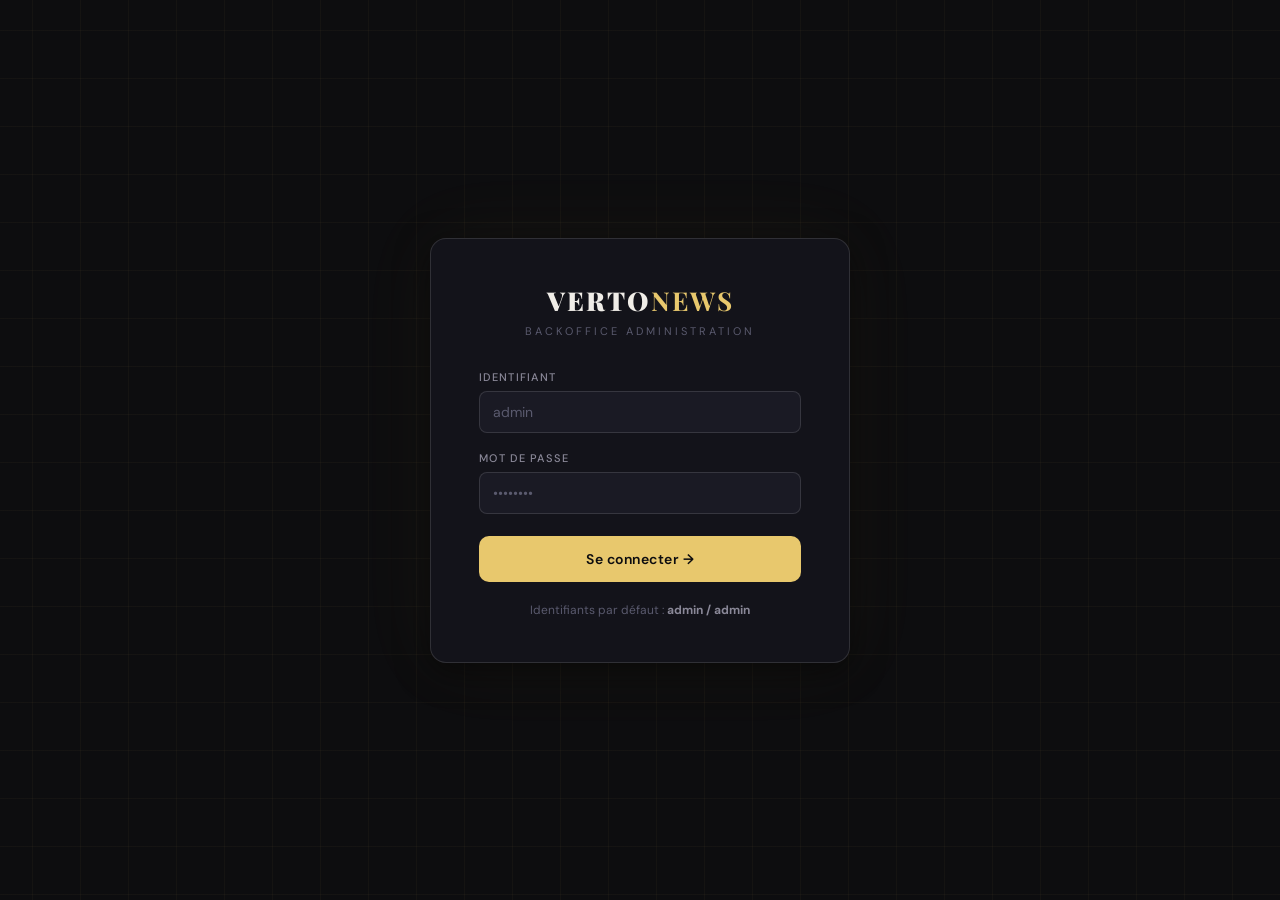
==== pages/backoffice/index.html @ e9a6a380 "back office init" ====
<!DOCTYPE html>
<html lang="fr">
<head>
  <meta charset="UTF-8" />
  <meta name="viewport" content="width=device-width, initial-scale=1.0"/>
  <title>VertoNews — Backoffice</title>
  <link rel="preconnect" href="https://fonts.googleapis.com">
  <link href="https://fonts.googleapis.com/css2?family=Playfair+Display:wght@700;900&family=DM+Sans:wght@300;400;500;600&display=swap" rel="stylesheet">
  <link rel="stylesheet" href="style.css" />
</head>
<body>

  <!-- ══════════════════════════════════════════
       LOGIN SCREEN
  ══════════════════════════════════════════ -->
  <div id="login-screen" class="login-screen active">
    <div class="login-bg">
      <div class="login-bg-grid"></div>
    </div>
    <div class="login-card">
      <div class="login-logo">
        <span class="logo-verto">VERTO</span><span class="logo-news">NEWS</span>
        <p class="login-subtitle">Backoffice Administration</p>
      </div>
      <div class="login-form">
        <div class="form-group">
          <label>Identifiant</label>
          <input type="text" id="login-user" placeholder="admin" autocomplete="off"/>
        </div>
        <div class="form-group">
          <label>Mot de passe</label>
          <input type="password" id="login-pass" placeholder="••••••••"/>
        </div>
        <div id="login-error" class="login-error hidden">Identifiants incorrects.</div>
        <button class="btn-login" onclick="doLogin()">Se connecter →</button>
      </div>
      <p class="login-hint">Identifiants par défaut : <strong>admin / admin</strong></p>
    </div>
  </div>

  <!-- ══════════════════════════════════════════
       APP SHELL
  ══════════════════════════════════════════ -->
  <div id="app" class="app hidden">

    <!-- SIDEBAR -->
    <aside class="sidebar">
      <div class="sidebar-logo">
        <span class="logo-verto">VERTO</span><span class="logo-news">NEWS</span>
      </div>
      <nav class="sidebar-nav">
        <a href="#" class="nav-item active" data-view="dashboard">
          <svg viewBox="0 0 24 24"><rect x="3" y="3" width="7" height="7" rx="1"/><rect x="14" y="3" width="7" height="7" rx="1"/><rect x="3" y="14" width="7" height="7" rx="1"/><rect x="14" y="14" width="7" height="7" rx="1"/></svg>
          Dashboard
        </a>
        <a href="#" class="nav-item" data-view="articles">
          <svg viewBox="0 0 24 24"><path d="M4 6h16M4 10h16M4 14h10M4 18h8"/></svg>
          Articles
        </a>
        <a href="#" class="nav-item" data-view="new-article">
          <svg viewBox="0 0 24 24"><circle cx="12" cy="12" r="10"/><line x1="12" y1="8" x2="12" y2="16"/><line x1="8" y1="12" x2="16" y2="12"/></svg>
          Nouvel article
        </a>
      </nav>
      <div class="sidebar-footer">
        <div class="sidebar-user">
          <div class="user-avatar">A</div>
          <div>
            <div class="user-name">Admin</div>
            <div class="user-role">Rédacteur en chef</div>
          </div>
        </div>
        <button class="btn-logout" onclick="doLogout()">
          <svg viewBox="0 0 24 24"><path d="M9 21H5a2 2 0 01-2-2V5a2 2 0 012-2h4"/><polyline points="16 17 21 12 16 7"/><line x1="21" y1="12" x2="9" y2="12"/></svg>
        </button>
      </div>
    </aside>

    <!-- MAIN CONTENT -->
    <main class="main-content">

      <!-- TOP BAR -->
      <header class="topbar">
        <div class="topbar-title" id="topbar-title">Dashboard</div>
        <div class="topbar-actions">
          <div class="search-box">
            <svg viewBox="0 0 24 24"><circle cx="11" cy="11" r="8"/><line x1="21" y1="21" x2="16.65" y2="16.65"/></svg>
            <input type="text" id="search-input" placeholder="Rechercher un article…" oninput="filterArticles(this.value)"/>
          </div>
          <button class="btn-primary" onclick="showView('new-article')">+ Nouvel article</button>
        </div>
      </header>

      <!-- ── DASHBOARD VIEW ── -->
      <section id="view-dashboard" class="view active">
        <div class="stats-grid">
          <div class="stat-card accent-blue">
            <div class="stat-icon">
              <svg viewBox="0 0 24 24"><path d="M4 6h16M4 10h16M4 14h10M4 18h8"/></svg>
            </div>
            <div class="stat-info">
              <span class="stat-value" id="stat-total">0</span>
              <span class="stat-label">Articles publiés</span>
            </div>
          </div>
          <div class="stat-card accent-green">
            <div class="stat-icon">
              <svg viewBox="0 0 24 24"><polyline points="22 12 18 12 15 21 9 3 6 12 2 12"/></svg>
            </div>
            <div class="stat-info">
              <span class="stat-value">5</span>
              <span class="stat-label">Catégories actives</span>
            </div>
          </div>
          <div class="stat-card accent-orange">
            <div class="stat-icon">
              <svg viewBox="0 0 24 24"><path d="M17 21v-2a4 4 0 00-4-4H5a4 4 0 00-4 4v2"/><circle cx="9" cy="7" r="4"/><path d="M23 21v-2a4 4 0 00-3-3.87"/><path d="M16 3.13a4 4 0 010 7.75"/></svg>
            </div>
            <div class="stat-info">
              <span class="stat-value">2</span>
              <span class="stat-label">Auteurs actifs</span>
            </div>
          </div>
          <div class="stat-card accent-purple">
            <div class="stat-icon">
              <svg viewBox="0 0 24 24"><path d="M1 12s4-8 11-8 11 8 11 8-4 8-11 8-11-8-11-8z"/><circle cx="12" cy="12" r="3"/></svg>
            </div>
            <div class="stat-info">
              <span class="stat-value">14.3K</span>
              <span class="stat-label">Vues aujourd'hui</span>
            </div>
          </div>
        </div>

        <div class="dashboard-bottom">
          <div class="recent-articles">
            <h3>Articles récents</h3>
            <div id="recent-list"></div>
          </div>
          <div class="categories-panel">
            <h3>Répartition par catégorie</h3>
            <div id="cat-list"></div>
          </div>
        </div>
      </section>

      <!-- ── ARTICLES VIEW ── -->
      <section id="view-articles" class="view">
        <div class="articles-toolbar">
          <div class="filter-tabs" id="filter-tabs">
            <button class="filter-tab active" data-cat="all">Tous</button>
            <button class="filter-tab" data-cat="Sport">Sport</button>
            <button class="filter-tab" data-cat="Science">Science</button>
            <button class="filter-tab" data-cat="Economy">Économie</button>
            <button class="filter-tab" data-cat="Health">Santé</button>
            <button class="filter-tab" data-cat="Technology">Technologie</button>
          </div>
        </div>
        <div class="articles-table-wrap">
          <table class="articles-table">
            <thead>
              <tr>
                <th>Image</th>
                <th>Titre</th>
                <th>Auteur</th>
                <th>Catégorie</th>
                <th>Date</th>
                <th>Actions</th>
              </tr>
            </thead>
            <tbody id="articles-tbody"></tbody>
          </table>
          <div id="no-results" class="no-results hidden">Aucun article trouvé.</div>
        </div>
      </section>

      <!-- ── ARTICLE FORM VIEW ── -->
      <section id="view-new-article" class="view">
        <div class="form-card">
          <h2 id="form-title">Nouvel article</h2>
          <input type="hidden" id="edit-id"/>
          <div class="form-grid">
            <div class="form-col-left">
              <div class="form-group">
                <label>Titre de l'article *</label>
                <input type="text" id="f-title" placeholder="Entrez le titre…"/>
              </div>
              <div class="form-group">
                <label>Contenu / Description *</label>
                <textarea id="f-body" rows="6" placeholder="Rédigez le contenu de l'article…"></textarea>
              </div>
              <div class="form-row">
                <div class="form-group">
                  <label>Auteur *</label>
                  <input type="text" id="f-author" placeholder="Nom de l'auteur"/>
                </div>
                <div class="form-group">
                  <label>Catégorie *</label>
                  <select id="f-category">
                    <option value="">-- Choisir --</option>
                    <option>Sport</option>
                    <option>Science</option>
                    <option>Economy</option>
                    <option>Health</option>
                    <option>Technology</option>
                    <option>Politics</option>
                    <option>Culture</option>
                  </select>
                </div>
              </div>
            </div>
            <div class="form-col-right">
              <div class="form-group">
                <label>Image principale</label>
                <div class="image-upload-area" id="upload-area" onclick="document.getElementById('f-image-file').click()">
                  <img id="preview-img" src="" alt="" class="hidden"/>
                  <div class="upload-placeholder" id="upload-placeholder">
                    <svg viewBox="0 0 24 24"><rect x="3" y="3" width="18" height="18" rx="2"/><circle cx="8.5" cy="8.5" r="1.5"/><polyline points="21 15 16 10 5 21"/></svg>
                    <span>Cliquer pour téléverser</span>
                    <small>PNG, JPG, WEBP</small>
                  </div>
                </div>
                <input type="file" id="f-image-file" accept="image/*" style="display:none" onchange="handleImageUpload(event)"/>
                <div class="form-group" style="margin-top:10px">
                  <label>Ou URL de l'image</label>
                  <input type="text" id="f-image" placeholder="https://..." oninput="previewFromUrl(this.value)"/>
                </div>
              </div>
            </div>
          </div>
          <div id="form-error" class="form-error hidden"></div>
          <div class="form-actions">
            <button class="btn-secondary" onclick="cancelForm()">Annuler</button>
            <button class="btn-primary" onclick="saveArticle()">Enregistrer l'article</button>
          </div>
        </div>
      </section>

    </main>
  </div>

  <!-- ══════════════════════════════════════════
       DELETE MODAL
  ══════════════════════════════════════════ -->
  <div id="modal-delete" class="modal-overlay hidden">
    <div class="modal-box">
      <div class="modal-icon">
        <svg viewBox="0 0 24 24"><polyline points="3 6 5 6 21 6"/><path d="M19 6l-1 14a2 2 0 01-2 2H8a2 2 0 01-2-2L5 6"/><path d="M10 11v6M14 11v6"/><path d="M9 6V4a1 1 0 011-1h4a1 1 0 011 1v2"/></svg>
      </div>
      <h3>Supprimer cet article ?</h3>
      <p>Cette action est irréversible.</p>
      <div class="modal-actions">
        <button class="btn-secondary" onclick="closeDeleteModal()">Annuler</button>
        <button class="btn-danger" onclick="confirmDelete()">Supprimer</button>
      </div>
    </div>
  </div>

  <!-- TOAST -->
  <div id="toast" class="toast hidden"></div>

  <script src="app.js" defer></script>
</body>
</html>
---- pages/backoffice/style.css ----
/* ═══════════════════════════════════════════
   VERTONEWS BACKOFFICE — style.css
   Aesthetic: Editorial / Luxury Press
═══════════════════════════════════════════ */

@import url('https://fonts.googleapis.com/css2?family=Playfair+Display:wght@700;900&family=DM+Sans:wght@300;400;500;600&display=swap');

/* ── Variables ── */
:root {
  --bg:        #0d0d0f;
  --bg2:       #13131a;
  --bg3:       #1a1a24;
  --border:    rgba(255,255,255,0.07);
  --border2:   rgba(255,255,255,0.12);
  --text:      #f0ede8;
  --text-muted:#8a8898;
  --text-dim:  #5a5a6e;
  --accent:    #e8c86d;
  --accent2:   #c9a84c;
  --danger:    #e05555;
  --success:   #4ecc8a;
  --blue:      #5b8dee;
  --green:     #4ecc8a;
  --orange:    #f0924e;
  --purple:    #a87ee8;
  --sidebar-w: 230px;
  --radius:    10px;
  --font-head: 'Playfair Display', serif;
  --font-body: 'DM Sans', sans-serif;
  --shadow:    0 8px 32px rgba(0,0,0,0.5);
}

*, *::before, *::after { box-sizing: border-box; margin: 0; padding: 0; }

html, body {
  height: 100%;
  font-family: var(--font-body);
  background: var(--bg);
  color: var(--text);
  font-size: 14px;
  -webkit-font-smoothing: antialiased;
}

a { color: inherit; text-decoration: none; }
button { cursor: pointer; font-family: var(--font-body); }
input, textarea, select {
  font-family: var(--font-body);
  font-size: 14px;
}

/* ─── UTILITY ─── */
.hidden { display: none !important; }

/* ─────────────────────────────────────────
   LOGIN SCREEN
───────────────────────────────────────── */
.login-screen {
  position: fixed; inset: 0;
  display: flex; align-items: center; justify-content: center;
  z-index: 1000;
  background: var(--bg);
}
.login-bg {
  position: absolute; inset: 0; overflow: hidden;
}
.login-bg-grid {
  position: absolute; inset: -50%;
  background-image:
    linear-gradient(rgba(232,200,109,0.04) 1px, transparent 1px),
    linear-gradient(90deg, rgba(232,200,109,0.04) 1px, transparent 1px);
  background-size: 48px 48px;
  animation: gridDrift 20s linear infinite;
}
@keyframes gridDrift { to { transform: translate(48px, 48px); } }

.login-card {
  position: relative;
  background: var(--bg2);
  border: 1px solid var(--border2);
  border-radius: 16px;
  padding: 44px 48px;
  width: 420px;
  box-shadow: var(--shadow), 0 0 80px rgba(232,200,109,0.06);
  animation: loginFadeIn 0.5s ease;
}
@keyframes loginFadeIn {
  from { opacity: 0; transform: translateY(20px); }
  to   { opacity: 1; transform: translateY(0); }
}

.login-logo {
  text-align: center;
  margin-bottom: 32px;
}
.logo-verto {
  font-family: var(--font-head);
  font-size: 26px;
  font-weight: 900;
  color: var(--text);
  letter-spacing: 2px;
}
.logo-news {
  font-family: var(--font-head);
  font-size: 26px;
  font-weight: 700;
  color: var(--accent);
  letter-spacing: 2px;
}
.login-subtitle {
  margin-top: 6px;
  font-size: 11px;
  letter-spacing: 3px;
  text-transform: uppercase;
  color: var(--text-dim);
}

.login-form .form-group {
  margin-bottom: 18px;
}
.login-form label {
  display: block;
  font-size: 11px;
  text-transform: uppercase;
  letter-spacing: 1.5px;
  color: var(--text-muted);
  margin-bottom: 7px;
}
.login-form input {
  width: 100%;
  background: var(--bg3);
  border: 1px solid var(--border2);
  border-radius: var(--radius);
  padding: 12px 14px;
  color: var(--text);
  transition: border-color 0.2s;
  outline: none;
}
.login-form input:focus {
  border-color: var(--accent);
}
.login-form input::placeholder { color: var(--text-dim); }

.login-error {
  background: rgba(224,85,85,0.12);
  border: 1px solid rgba(224,85,85,0.3);
  color: var(--danger);
  border-radius: 7px;
  padding: 10px 14px;
  font-size: 13px;
  margin-bottom: 14px;
}

.btn-login {
  width: 100%;
  background: var(--accent);
  color: #0d0d0f;
  font-weight: 600;
  font-size: 14px;
  letter-spacing: 0.5px;
  border: none;
  border-radius: var(--radius);
  padding: 14px;
  margin-top: 4px;
  transition: background 0.2s, transform 0.1s;
}
.btn-login:hover { background: var(--accent2); }
.btn-login:active { transform: scale(0.99); }

.login-hint {
  text-align: center;
  margin-top: 20px;
  font-size: 12px;
  color: var(--text-dim);
}
.login-hint strong { color: var(--text-muted); }

/* ─────────────────────────────────────────
   APP LAYOUT
───────────────────────────────────────── */
.app {
  display: flex;
  height: 100vh;
  overflow: hidden;
}

/* ─── SIDEBAR ─── */
.sidebar {
  width: var(--sidebar-w);
  flex-shrink: 0;
  background: var(--bg2);
  border-right: 1px solid var(--border);
  display: flex;
  flex-direction: column;
  padding: 24px 0;
}

.sidebar-logo {
  padding: 0 20px 24px;
  border-bottom: 1px solid var(--border);
  margin-bottom: 16px;
}

.sidebar-nav {
  flex: 1;
  padding: 0 12px;
  display: flex;
  flex-direction: column;
  gap: 4px;
}

.nav-item {
  display: flex;
  align-items: center;
  gap: 10px;
  padding: 10px 12px;
  border-radius: 8px;
  color: var(--text-muted);
  font-size: 13px;
  font-weight: 500;
  transition: all 0.2s;
}
.nav-item svg {
  width: 16px; height: 16px;
  stroke: currentColor;
  fill: none;
  stroke-width: 2;
  stroke-linecap: round;
  stroke-linejoin: round;
  flex-shrink: 0;
}
.nav-item:hover {
  color: var(--text);
  background: rgba(255,255,255,0.05);
}
.nav-item.active {
  color: var(--accent);
  background: rgba(232,200,109,0.08);
}

.sidebar-footer {
  padding: 16px 16px 0;
  border-top: 1px solid var(--border);
  margin-top: 16px;
  display: flex;
  align-items: center;
  justify-content: space-between;
  gap: 10px;
}
.sidebar-user { display: flex; align-items: center; gap: 10px; }
.user-avatar {
  width: 34px; height: 34px;
  border-radius: 50%;
  background: var(--accent);
  color: #0d0d0f;
  font-weight: 700;
  font-size: 14px;
  display: flex; align-items: center; justify-content: center;
  flex-shrink: 0;
}
.user-name  { font-size: 13px; font-weight: 600; line-height: 1.2; }
.user-role  { font-size: 11px; color: var(--text-dim); }

.btn-logout {
  background: none;
  border: 1px solid var(--border2);
  border-radius: 8px;
  padding: 7px;
  color: var(--text-muted);
  display: flex; align-items: center; justify-content: center;
  transition: all 0.2s;
}
.btn-logout svg {
  width: 15px; height: 15px;
  stroke: currentColor; fill: none;
  stroke-width: 2; stroke-linecap: round; stroke-linejoin: round;
}
.btn-logout:hover { color: var(--danger); border-color: var(--danger); }

/* ─── MAIN ─── */
.main-content {
  flex: 1;
  overflow-y: auto;
  display: flex;
  flex-direction: column;
}

/* ─── TOPBAR ─── */
.topbar {
  display: flex;
  align-items: center;
  justify-content: space-between;
  padding: 16px 28px;
  border-bottom: 1px solid var(--border);
  background: var(--bg2);
  position: sticky; top: 0; z-index: 10;
  gap: 16px;
}
.topbar-title {
  font-family: var(--font-head);
  font-size: 20px;
  font-weight: 700;
  white-space: nowrap;
}
.topbar-actions {
  display: flex;
  align-items: center;
  gap: 12px;
}
.search-box {
  display: flex;
  align-items: center;
  gap: 8px;
  background: var(--bg3);
  border: 1px solid var(--border2);
  border-radius: 8px;
  padding: 8px 12px;
}
.search-box svg {
  width: 15px; height: 15px;
  stroke: var(--text-dim); fill: none;
  stroke-width: 2; stroke-linecap: round;
  flex-shrink: 0;
}
.search-box input {
  background: none; border: none; outline: none;
  color: var(--text); width: 200px;
}
.search-box input::placeholder { color: var(--text-dim); }

/* ─── BUTTONS ─── */
.btn-primary {
  background: var(--accent);
  color: #0d0d0f;
  border: none;
  border-radius: 8px;
  padding: 9px 18px;
  font-weight: 600;
  font-size: 13px;
  transition: background 0.2s, transform 0.1s;
  white-space: nowrap;
}
.btn-primary:hover { background: var(--accent2); }
.btn-primary:active { transform: scale(0.98); }

.btn-secondary {
  background: none;
  border: 1px solid var(--border2);
  color: var(--text-muted);
  border-radius: 8px;
  padding: 9px 18px;
  font-size: 13px;
  transition: all 0.2s;
}
.btn-secondary:hover { border-color: var(--text-muted); color: var(--text); }

.btn-danger {
  background: var(--danger);
  color: #fff;
  border: none;
  border-radius: 8px;
  padding: 9px 18px;
  font-size: 13px;
  font-weight: 600;
  transition: opacity 0.2s;
}
.btn-danger:hover { opacity: 0.85; }

.btn-icon {
  width: 32px; height: 32px;
  border-radius: 7px;
  border: 1px solid var(--border2);
  background: none;
  color: var(--text-muted);
  display: inline-flex; align-items: center; justify-content: center;
  transition: all 0.2s;
}
.btn-icon svg {
  width: 14px; height: 14px;
  stroke: currentColor; fill: none;
  stroke-width: 2; stroke-linecap: round; stroke-linejoin: round;
}
.btn-icon:hover { color: var(--text); border-color: var(--text-muted); }
.btn-icon.edit:hover  { color: var(--accent); border-color: var(--accent); }
.btn-icon.del:hover   { color: var(--danger); border-color: var(--danger); }

/* ─── VIEWS ─── */
.view { display: none; padding: 28px; }
.view.active { display: block; }

/* ─── DASHBOARD ─── */
.stats-grid {
  display: grid;
  grid-template-columns: repeat(4, 1fr);
  gap: 16px;
  margin-bottom: 28px;
}
@media (max-width: 1100px) { .stats-grid { grid-template-columns: repeat(2,1fr); } }

.stat-card {
  background: var(--bg2);
  border: 1px solid var(--border);
  border-radius: var(--radius);
  padding: 20px 22px;
  display: flex;
  align-items: center;
  gap: 16px;
  position: relative;
  overflow: hidden;
  transition: transform 0.2s, border-color 0.2s;
}
.stat-card::after {
  content: '';
  position: absolute;
  top: 0; right: 0;
  width: 3px; height: 100%;
}
.stat-card.accent-blue::after  { background: var(--blue); }
.stat-card.accent-green::after { background: var(--green); }
.stat-card.accent-orange::after{ background: var(--orange); }
.stat-card.accent-purple::after{ background: var(--purple); }
.stat-card:hover { transform: translateY(-2px); border-color: var(--border2); }

.stat-icon {
  width: 42px; height: 42px;
  border-radius: 10px;
  display: flex; align-items: center; justify-content: center;
  flex-shrink: 0;
}
.accent-blue  .stat-icon { background: rgba(91,141,238,0.12); color: var(--blue); }
.accent-green .stat-icon { background: rgba(78,204,138,0.12); color: var(--green); }
.accent-orange.stat-icon, .accent-orange .stat-icon { background: rgba(240,146,78,0.12); color: var(--orange); }
.accent-purple .stat-icon{ background: rgba(168,126,232,0.12); color: var(--purple); }

.stat-icon svg { width: 18px; height: 18px; stroke: currentColor; fill: none; stroke-width: 2; stroke-linecap: round; stroke-linejoin: round; }
.stat-value { display: block; font-family: var(--font-head); font-size: 26px; font-weight: 700; line-height: 1.1; }
.stat-label { font-size: 12px; color: var(--text-muted); margin-top: 2px; }

.dashboard-bottom {
  display: grid;
  grid-template-columns: 1fr 280px;
  gap: 20px;
}
@media (max-width: 1000px) { .dashboard-bottom { grid-template-columns: 1fr; } }

.recent-articles, .categories-panel {
  background: var(--bg2);
  border: 1px solid var(--border);
  border-radius: var(--radius);
  padding: 20px;
}
.recent-articles h3,
.categories-panel h3 {
  font-family: var(--font-head);
  font-size: 15px;
  font-weight: 700;
  margin-bottom: 16px;
  padding-bottom: 12px;
  border-bottom: 1px solid var(--border);
}

.recent-row {
  display: flex;
  align-items: center;
  gap: 12px;
  padding: 10px 0;
  border-bottom: 1px solid var(--border);
  cursor: pointer;
  transition: opacity 0.2s;
}
.recent-row:last-child { border-bottom: none; }
.recent-row:hover { opacity: 0.75; }
.recent-thumb {
  width: 48px; height: 36px;
  border-radius: 6px;
  object-fit: cover;
  background: var(--bg3);
  flex-shrink: 0;
}
.recent-info { flex: 1; min-width: 0; }
.recent-title { font-size: 13px; font-weight: 500; white-space: nowrap; overflow: hidden; text-overflow: ellipsis; }
.recent-meta  { font-size: 11px; color: var(--text-muted); margin-top: 2px; }

.cat-row {
  display: flex; align-items: center; justify-content: space-between;
  padding: 9px 0;
  border-bottom: 1px solid var(--border);
}
.cat-row:last-child { border-bottom: none; }
.cat-badge {
  font-size: 11px;
  font-weight: 600;
  padding: 3px 8px;
  border-radius: 20px;
  letter-spacing: 0.5px;
}
.cat-count { font-size: 13px; font-weight: 600; color: var(--text-muted); }

/* ─── ARTICLES TABLE ─── */
.articles-toolbar {
  margin-bottom: 16px;
}
.filter-tabs {
  display: flex;
  gap: 6px;
  flex-wrap: wrap;
}
.filter-tab {
  background: none;
  border: 1px solid var(--border2);
  border-radius: 20px;
  padding: 6px 14px;
  font-size: 12px;
  color: var(--text-muted);
  transition: all 0.2s;
}
.filter-tab:hover { color: var(--text); border-color: var(--text-muted); }
.filter-tab.active { background: var(--accent); color: #0d0d0f; border-color: var(--accent); font-weight: 600; }

.articles-table-wrap {
  background: var(--bg2);
  border: 1px solid var(--border);
  border-radius: var(--radius);
  overflow: hidden;
}
.articles-table {
  width: 100%;
  border-collapse: collapse;
}
.articles-table thead { background: var(--bg3); }
.articles-table th {
  text-align: left;
  padding: 13px 16px;
  font-size: 11px;
  text-transform: uppercase;
  letter-spacing: 1.2px;
  color: var(--text-dim);
  font-weight: 600;
  border-bottom: 1px solid var(--border);
}
.articles-table td {
  padding: 12px 16px;
  border-bottom: 1px solid var(--border);
  vertical-align: middle;
  font-size: 13px;
}
.articles-table tbody tr:last-child td { border-bottom: none; }
.articles-table tbody tr:hover td { background: rgba(255,255,255,0.02); }

.table-thumb {
  width: 56px; height: 40px;
  border-radius: 6px;
  object-fit: cover;
  background: var(--bg3);
  display: block;
}
.table-title { font-weight: 500; max-width: 300px; }
.table-author { color: var(--text-muted); }
.table-date   { color: var(--text-dim); white-space: nowrap; }
.table-actions { display: flex; gap: 6px; }

.no-results {
  text-align: center;
  padding: 40px;
  color: var(--text-dim);
  font-size: 14px;
}

/* ─── ARTICLE FORM ─── */
.form-card {
  background: var(--bg2);
  border: 1px solid var(--border);
  border-radius: var(--radius);
  padding: 28px 32px;
}
.form-card h2 {
  font-family: var(--font-head);
  font-size: 22px;
  font-weight: 700;
  margin-bottom: 24px;
  padding-bottom: 16px;
  border-bottom: 1px solid var(--border);
}
.form-grid {
  display: grid;
  grid-template-columns: 1fr 340px;
  gap: 28px;
}
@media (max-width: 900px) { .form-grid { grid-template-columns: 1fr; } }

.form-group {
  margin-bottom: 18px;
}
.form-group label {
  display: block;
  font-size: 11px;
  text-transform: uppercase;
  letter-spacing: 1.3px;
  color: var(--text-muted);
  margin-bottom: 7px;
  font-weight: 500;
}
.form-group input,
.form-group textarea,
.form-group select {
  width: 100%;
  background: var(--bg3);
  border: 1px solid var(--border2);
  border-radius: 8px;
  padding: 11px 13px;
  color: var(--text);
  transition: border-color 0.2s;
  outline: none;
  resize: vertical;
}
.form-group input:focus,
.form-group textarea:focus,
.form-group select:focus { border-color: var(--accent); }
.form-group input::placeholder,
.form-group textarea::placeholder { color: var(--text-dim); }
.form-group select option { background: var(--bg3); }

.form-row {
  display: grid;
  grid-template-columns: 1fr 1fr;
  gap: 16px;
}

/* Image Upload */
.image-upload-area {
  width: 100%;
  aspect-ratio: 16/9;
  border: 2px dashed var(--border2);
  border-radius: 10px;
  cursor: pointer;
  position: relative;
  overflow: hidden;
  background: var(--bg3);
  transition: border-color 0.2s;
  display: flex; align-items: center; justify-content: center;
}
.image-upload-area:hover { border-color: var(--accent); }
#preview-img {
  position: absolute; inset: 0;
  width: 100%; height: 100%;
  object-fit: cover;
  border-radius: 8px;
}
.upload-placeholder {
  display: flex;
  flex-direction: column;
  align-items: center;
  gap: 8px;
  color: var(--text-dim);
  pointer-events: none;
}
.upload-placeholder svg {
  width: 32px; height: 32px;
  stroke: currentColor; fill: none;
  stroke-width: 1.5; stroke-linecap: round; stroke-linejoin: round;
}
.upload-placeholder span { font-size: 13px; color: var(--text-muted); }
.upload-placeholder small { font-size: 11px; }

.form-error {
  background: rgba(224,85,85,0.1);
  border: 1px solid rgba(224,85,85,0.25);
  color: var(--danger);
  border-radius: 7px;
  padding: 10px 14px;
  font-size: 13px;
  margin-bottom: 16px;
}

.form-actions {
  display: flex;
  justify-content: flex-end;
  gap: 12px;
  padding-top: 20px;
  border-top: 1px solid var(--border);
  margin-top: 4px;
}

/* ─── CATEGORY BADGES ─── */
.cat-Sport       { background: rgba(240,146,78,0.15); color: var(--orange); }
.cat-Science     { background: rgba(91,141,238,0.15); color: var(--blue); }
.cat-Economy     { background: rgba(78,204,138,0.15); color: var(--green); }
.cat-Health      { background: rgba(168,126,232,0.15); color: var(--purple); }
.cat-Technology  { background: rgba(232,200,109,0.15); color: var(--accent); }
.cat-Politics    { background: rgba(224,85,85,0.15); color: var(--danger); }
.cat-Culture     { background: rgba(200,180,255,0.15); color: #c8b4ff; }

/* ─── DELETE MODAL ─── */
.modal-overlay {
  position: fixed; inset: 0;
  background: rgba(0,0,0,0.65);
  backdrop-filter: blur(4px);
  z-index: 500;
  display: flex; align-items: center; justify-content: center;
}
.modal-box {
  background: var(--bg2);
  border: 1px solid var(--border2);
  border-radius: 14px;
  padding: 32px 36px;
  max-width: 360px;
  text-align: center;
  animation: modalIn 0.2s ease;
  box-shadow: var(--shadow);
}
@keyframes modalIn {
  from { opacity: 0; transform: scale(0.94); }
  to   { opacity: 1; transform: scale(1); }
}
.modal-icon {
  width: 52px; height: 52px;
  background: rgba(224,85,85,0.12);
  border-radius: 50%;
  display: flex; align-items: center; justify-content: center;
  margin: 0 auto 16px;
}
.modal-icon svg {
  width: 22px; height: 22px;
  stroke: var(--danger); fill: none;
  stroke-width: 2; stroke-linecap: round; stroke-linejoin: round;
}
.modal-box h3 { font-family: var(--font-head); font-size: 17px; margin-bottom: 8px; }
.modal-box p  { color: var(--text-muted); font-size: 13px; margin-bottom: 22px; }
.modal-actions { display: flex; gap: 10px; justify-content: center; }

/* ─── TOAST ─── */
.toast {
  position: fixed;
  bottom: 24px; right: 24px;
  background: var(--bg2);
  border: 1px solid var(--border2);
  border-left: 3px solid var(--success);
  border-radius: 8px;
  padding: 12px 18px;
  font-size: 13px;
  box-shadow: var(--shadow);
  z-index: 999;
  animation: toastIn 0.3s ease;
  max-width: 300px;
}
.toast.error { border-left-color: var(--danger); }
@keyframes toastIn {
  from { opacity: 0; transform: translateY(10px); }
  to   { opacity: 1; transform: translateY(0); }
}

/* ─── SCROLLBAR ─── */
::-webkit-scrollbar { width: 6px; }
::-webkit-scrollbar-track { background: transparent; }
::-webkit-scrollbar-thumb { background: rgba(255,255,255,0.08); border-radius: 3px; }
::-webkit-scrollbar-thumb:hover { background: rgba(255,255,255,0.15); }
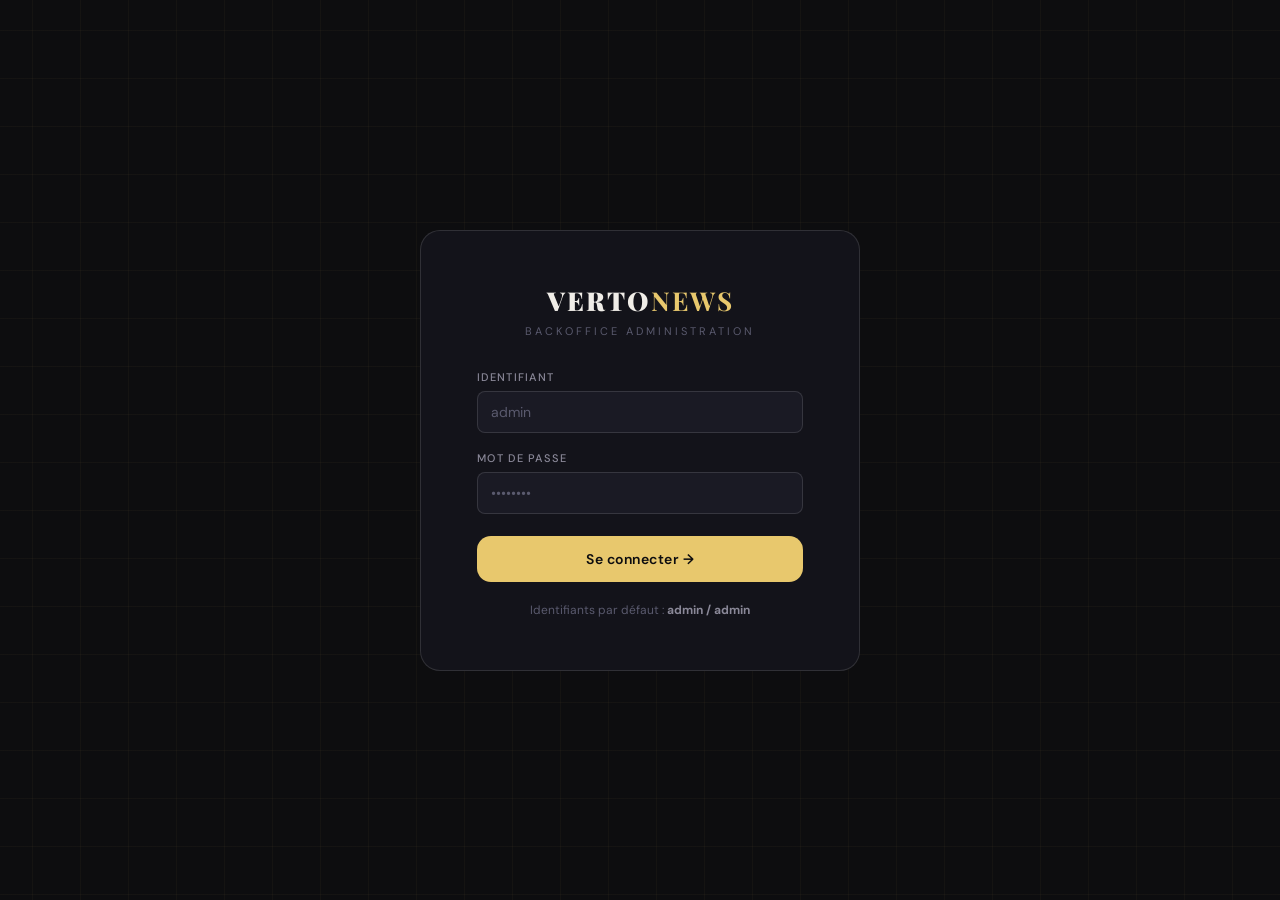
==== commit 3f419c2c: "Add theme toggle and UI style refinements Introduce light/dark theme support and UI polish for the b" ====
--- a/pages/backoffice/index.html
+++ b/pages/backoffice/index.html
@@ -70,9 +70,14 @@
             <div class="user-role">Rédacteur en chef</div>
           </div>
         </div>
-        <button class="btn-logout" onclick="doLogout()">
-          <svg viewBox="0 0 24 24"><path d="M9 21H5a2 2 0 01-2-2V5a2 2 0 012-2h4"/><polyline points="16 17 21 12 16 7"/><line x1="21" y1="12" x2="9" y2="12"/></svg>
-        </button>
+        <div class="sidebar-actions" style="display: flex; gap: 6px;">
+          <button class="btn-icon" id="theme-toggle" onclick="toggleTheme()" title="Basculer le thème">
+            <svg viewBox="0 0 24 24" id="theme-icon"><path d="M21 12.79A9 9 0 1111.21 3 7 7 0 0021 12.79z"/></svg>
+          </button>
+          <button class="btn-icon del" onclick="doLogout()" title="Déconnexion">
+            <svg viewBox="0 0 24 24"><path d="M9 21H5a2 2 0 01-2-2V5a2 2 0 012-2h4"/><polyline points="16 17 21 12 16 7"/><line x1="21" y1="12" x2="9" y2="12"/></svg>
+          </button>
+        </div>
       </div>
     </aside>
 
--- a/pages/backoffice/style.css
+++ b/pages/backoffice/style.css
@@ -23,11 +23,27 @@
   --green:     #4ecc8a;
   --orange:    #f0924e;
   --purple:    #a87ee8;
-  --sidebar-w: 230px;
-  --radius:    10px;
+  --sidebar-w: 260px;
+  --radius:    14px;
   --font-head: 'Playfair Display', serif;
   --font-body: 'DM Sans', sans-serif;
-  --shadow:    0 8px 32px rgba(0,0,0,0.5);
+  --shadow:    0 12px 40px rgba(0,0,0,0.6);
+  --glass:     rgba(19, 19, 26, 0.7);
+}
+
+:root[data-theme='light'] {
+  --bg:        #f4f5f7;
+  --bg2:       #ffffff;
+  --bg3:       #fcfcfd;
+  --border:    rgba(0,0,0,0.08);
+  --border2:   rgba(0,0,0,0.15);
+  --text:      #1a1a1f;
+  --text-muted:#6b6b7b;
+  --text-dim:  #9fa0b2;
+  --accent:    #c59c27;
+  --accent2:   #a37c15;
+  --shadow:    0 12px 40px rgba(0,0,0,0.08);
+  --glass:     rgba(255, 255, 255, 0.85);
 }
 
 *, *::before, *::after { box-sizing: border-box; margin: 0; padding: 0; }
@@ -39,6 +55,11 @@
   color: var(--text);
   font-size: 14px;
   -webkit-font-smoothing: antialiased;
+  transition: background-color 0.4s ease, color 0.4s ease;
+}
+
+body *, body *::before, body *::after {
+  transition: background-color 0.4s ease, border-color 0.4s ease, color 0.4s ease, box-shadow 0.4s ease;
 }
 
 a { color: inherit; text-decoration: none; }
@@ -77,10 +98,10 @@
   position: relative;
   background: var(--bg2);
   border: 1px solid var(--border2);
-  border-radius: 16px;
-  padding: 44px 48px;
-  width: 420px;
-  box-shadow: var(--shadow), 0 0 80px rgba(232,200,109,0.06);
+  border-radius: 20px;
+  padding: 52px 56px;
+  width: 440px;
+  box-shadow: var(--shadow), 0 0 100px var(--accent-light);
   animation: loginFadeIn 0.5s ease;
 }
 @keyframes loginFadeIn {
@@ -289,9 +310,11 @@
   display: flex;
   align-items: center;
   justify-content: space-between;
-  padding: 16px 28px;
+  padding: 20px 32px;
   border-bottom: 1px solid var(--border);
-  background: var(--bg2);
+  background: var(--glass);
+  backdrop-filter: blur(12px);
+  -webkit-backdrop-filter: blur(12px);
   position: sticky; top: 0; z-index: 10;
   gap: 16px;
 }
@@ -330,16 +353,20 @@
 /* ─── BUTTONS ─── */
 .btn-primary {
   background: var(--accent);
-  color: #0d0d0f;
+  color: #ffffff;
   border: none;
   border-radius: 8px;
-  padding: 9px 18px;
+  padding: 10px 20px;
   font-weight: 600;
   font-size: 13px;
-  transition: background 0.2s, transform 0.1s;
+  transition: background 0.2s, transform 0.1s, box-shadow 0.2s;
   white-space: nowrap;
-}
-.btn-primary:hover { background: var(--accent2); }
+  box-shadow: 0 4px 14px var(--accent-light);
+}
+.btn-primary:hover { 
+  background: var(--accent2); 
+  box-shadow: 0 6px 20px var(--accent-light);
+}
 .btn-primary:active { transform: scale(0.98); }
 
 .btn-secondary {
@@ -400,19 +427,20 @@
   background: var(--bg2);
   border: 1px solid var(--border);
   border-radius: var(--radius);
-  padding: 20px 22px;
+  padding: 24px 26px;
   display: flex;
   align-items: center;
-  gap: 16px;
+  gap: 18px;
   position: relative;
   overflow: hidden;
-  transition: transform 0.2s, border-color 0.2s;
+  box-shadow: var(--shadow-sm);
+  transition: transform 0.2s, border-color 0.2s, box-shadow 0.2s;
 }
 .stat-card::after {
   content: '';
   position: absolute;
   top: 0; right: 0;
-  width: 3px; height: 100%;
+  width: 4px; height: 100%;
 }
 .stat-card.accent-blue::after  { background: var(--blue); }
 .stat-card.accent-green::after { background: var(--green); }
@@ -446,7 +474,8 @@
   background: var(--bg2);
   border: 1px solid var(--border);
   border-radius: var(--radius);
-  padding: 20px;
+  padding: 24px;
+  box-shadow: var(--shadow-sm);
 }
 .recent-articles h3,
 .categories-panel h3 {
@@ -521,6 +550,7 @@
   border: 1px solid var(--border);
   border-radius: var(--radius);
   overflow: hidden;
+  box-shadow: var(--shadow-sm);
 }
 .articles-table {
   width: 100%;
@@ -570,7 +600,8 @@
   background: var(--bg2);
   border: 1px solid var(--border);
   border-radius: var(--radius);
-  padding: 28px 32px;
+  padding: 32px 36px;
+  box-shadow: var(--shadow-sm);
 }
 .form-card h2 {
   font-family: var(--font-head);
